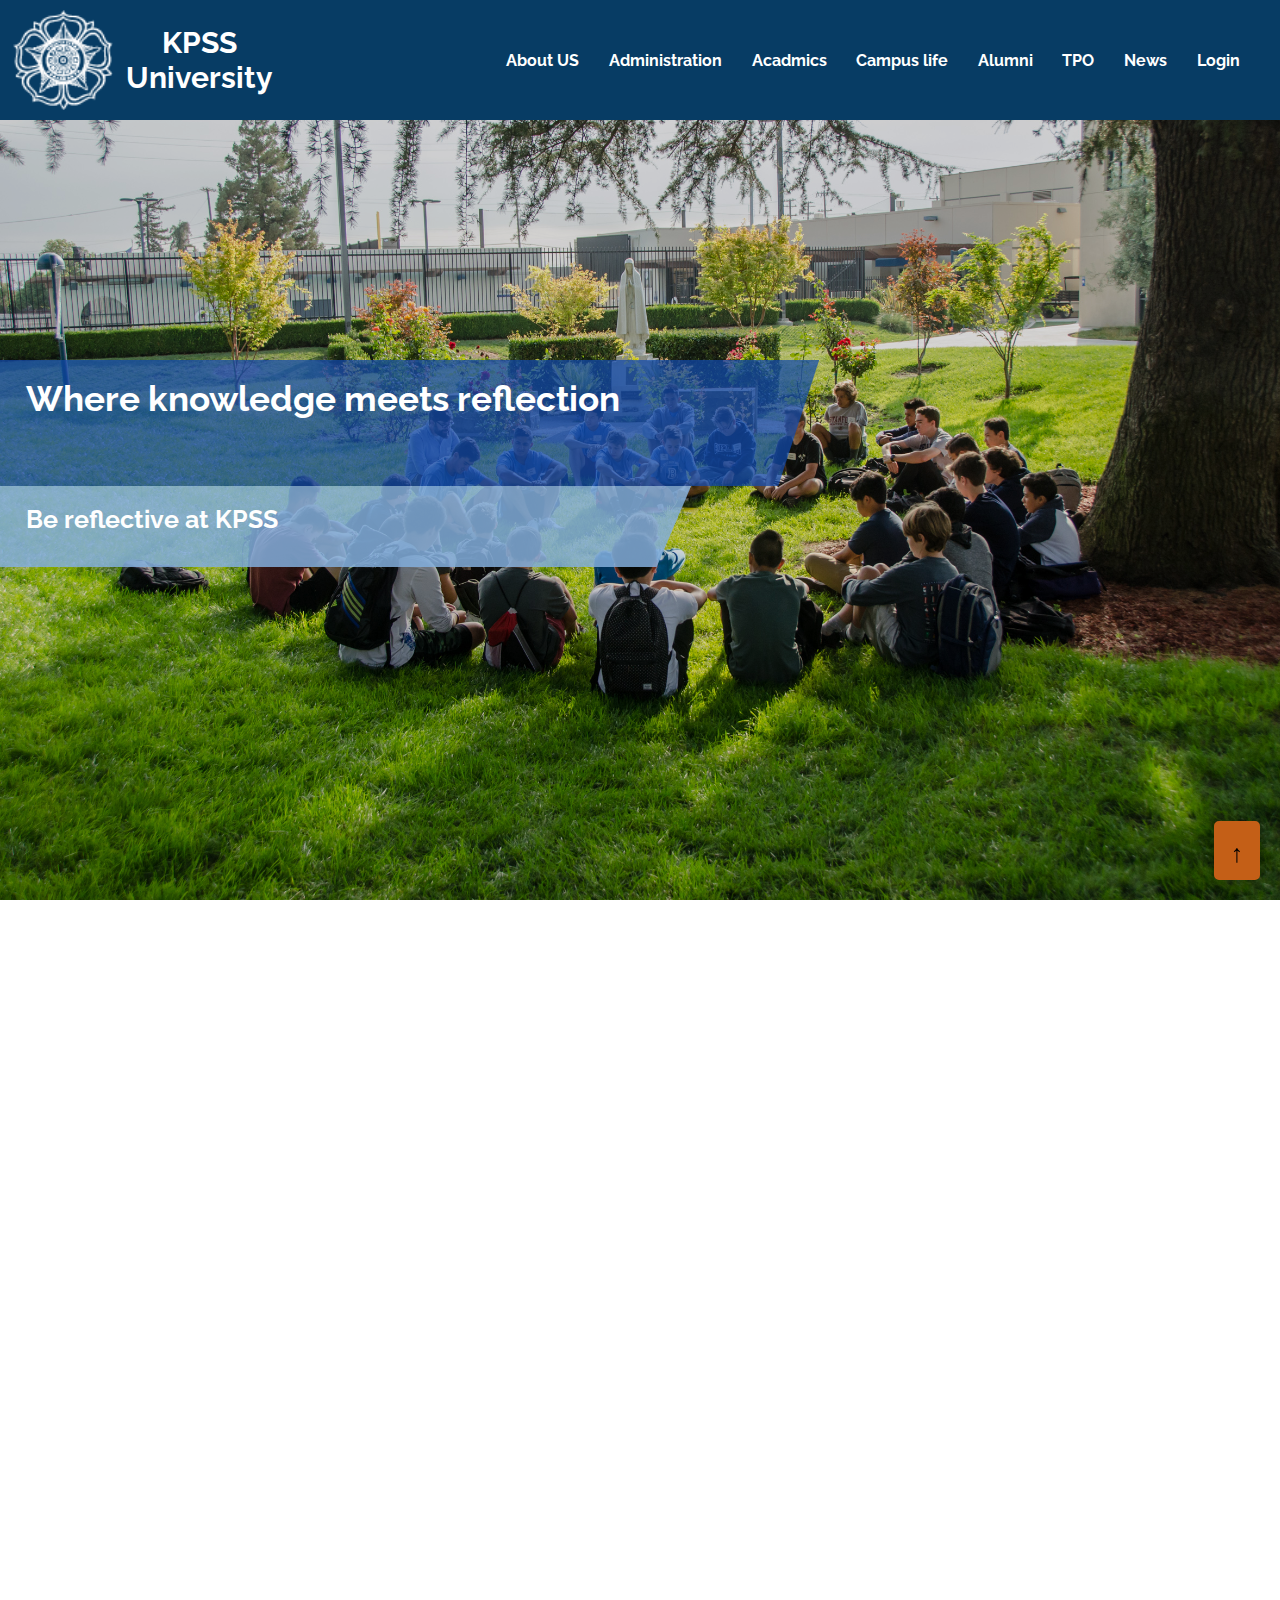
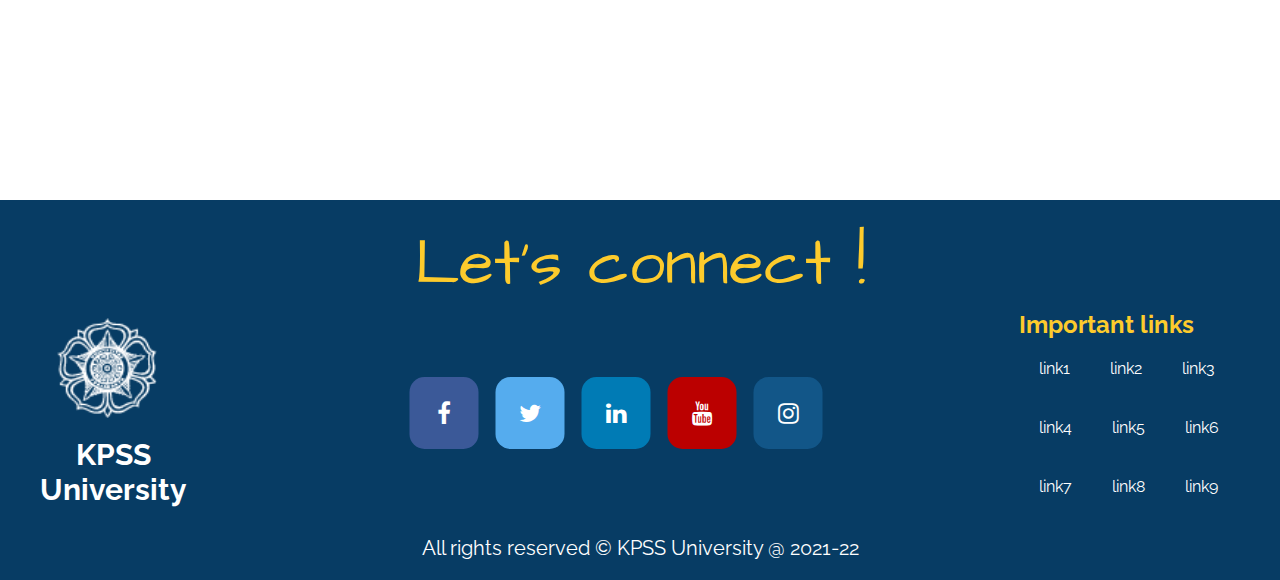
==== index.html @ 2c941f33 "Initial commit" ====
<!DOCTYPE html>
<html lang="en">

<head>
    <meta charset="UTF-8">
    <meta http-equiv="X-UA-Compatible" content="IE=edge">
    <meta name="viewport" content="width=device-width, initial-scale=1.0">
    <title>KPSS</title>
    <link rel="shortcut icon" href="image/KPSS-favico.png" type="image/x-icon" style="background-color: #1A2C43;">
    <link rel="stylesheet" href="style.css">
    <!-- for social media icons -->
    <link rel="stylesheet" href="https://cdnjs.cloudflare.com/ajax/libs/font-awesome/4.7.0/css/font-awesome.min.css">
    <script src="script.js"></script>
</head>

<body>
    <section id="home">
    <header class="index-header">
        <nav class="navibar">
            <div class="navihead">
                <div class="logo">
                    <img src="image/KPSS-logo.png" alt="" width="100px" height="100px">
                    <p>KPSS <br> University
                    </p>

                </div>
                <div class="nav-btn">
              <div id="myNav" class="overlay">
                <a href="javascript:void(0)" class="closebtn" onclick="closeNav()">&times;</a>
                <div class="overlay-content">
                    <li><a href="about.html">About US</a> </li>
                    <li><a href="">Administration</a> </li>
                    <li><a href="" class="acadmics" style="padding-bottom: 15px;">Acadmics</a> </li>
                    <li><a href="" class="campus-life" style="padding-bottom: 15px;">Campus life</a> </li>
                    <li><a href="">Alumni</a> </li>
                    <li><a href="">TPO</a></li>
                    <li class="new"><a href="#">News</a></li>
                    <li><a href="login.html" class="log" style="padding-bottom: 15px;">Login </a></li>

                </div>
            </div>
            <span style="font-size:35px;cursor:pointer; color: white;font-weight: bolder;" onclick="openNav()">&#9776;</span>
            
            <script>
                function openNav() {
                    document.getElementById("myNav").style.width = "100%";
                }

                function closeNav() {
                    document.getElementById("myNav").style.width = "0%";
                }
            </script></div>
                <ul>
                    <li><a href="about.html">About US</a> </li>
                    <li><a href="">Administration</a> </li>
                    <li><a href="" class="acadmics" style="padding-bottom: 15px;">Acadmics</a> </li>
                    <li><a href="" class="campus-life" style="padding-bottom: 15px;">Campus life</a> </li>
                    <li><a href="">Alumni</a> </li>
                    <li><a href="">TPO</a></li>
                    <li class="new"><a href="#">News</a></li>
                    <li><a href="login.html"  class="log" style="padding-bottom: 15px;">Login </a></li>

                </ul>
            </div>
            <div id="logincard" class="card">
                <div id="log-in" class="card-content">
                    <li><a href="login.html">Login as a Student</a></li>
                    <hr style="width: 30vh; margin-left: 20px;">
                    <li><a href="login.html">Login as a Teacher</a></li>
                    <hr style="width: 30vh; margin-left: 20px;">
                    <li><a href="login.html">Login as a Alumni</a></li>
                </div>
            </div>
            <div id="acadmic-card" class="card">
               <div id="acadmic" class="card-content">
                    <li><a href="#"> Addmission</a></li>
                    <hr style="width: 30vh; margin-left: 20px;">
                    <li class="examination"><a href="#"> Examination &rarr;</a></li>
                    <hr style="width: 30vh; margin-left: 20px;">
                    <li><a href="#">Results</a></li>
                    <hr style="width: 30vh; margin-left: 20px;">
                    <li><a href="login.html">Acadmic Calander</a></li>
                    <hr style="width: 30vh; margin-left: 20px;">
                    <li><a href="login.html">Syllabus</a></li>
                    
               </div>
            </div>
            <div id="exam-card" class="card">
                <div id="exam" class="card-content">
                   <li> <a href="#"> Exam form</a></li>
                    <hr style="width:140px; margin-left: 0px;">
                   <li> <a href="#">Time-table</a></li>
                    <hr style="width:140px; margin-left: 0px;">
                   <li> <a href="#">Admit card</a></li>
                </div>
            </div>
<div id="campus-card" class="card">
    <div id="campus" class="card-content">
        <li class="clubs"><a href="#"> clubs &rarr;</a></li>
        <hr style="width: 80px; margin-left: 20px;">
        <li><a href="#">Sports </a></li>
        <hr style="width: 90px; margin-left: 20px;">
        <li><a href="login.html">Campus</a></li>
        <hr style="width: 90px; margin-left: 20px;">
        <li><a href="login.html">Gallery</a></li>
    </div>
</div>
<div id="club-card" class="card">
    <div id="club-child" class="card-content">
        <li> <a href="#">Technical Club</a></li>
        <hr style="width:140px; margin-left: 0px;">
        <li> <a href="#">Cultural club</a></li>
    </div>
</div>
            <div class="navicenter navicenter-1 ">
                <h1>Where knowledge meets reflection
                    <h5>Be reflective at KPSS</h5>
            </div>
            <div class="navicenter navicenter-2 hidden">
                <h1>Where knowledge meets reflection 2</h1>
                <h5>Be reflective at MBM</h5>
            </div>
            <div class="navicenter navicenter-3 hidden">
                <h1>Where knowledge meets reflection 3</h1>
                <h5>Be reflective at MBM</h5>
            </div>
            <div class="navicenter navicenter-4 hidden">
                <h1>Where knowledge meets reflection 4</h1>
                <h5>Be reflective at MBM</h5>
            </div>
            <div class="navicenter navicenter-5 hidden">
                <h1>Where knowledge meets reflection 5</h1>
                <h5>Be reflective at MBM</h5>
            </div>

            <!-- <div class="navifoot">
                <ul class="">
                    <li><button id="home">Home</button></li>
                    <li><a href="#">About &rarr;</a></li>
                    <li><a href="#">Games &rarr;</a></li>
                    <li><a href="#">Scholarships &rarr;</a></li>
                    <li><a href="#">History&rarr;</a></li>
                    <li><a href="#">Achievements&rarr;</a></li>
                </ul>
            </div> -->
        </nav>


    </header>
</section>
    <main>
        <a href="#home" class="uprarrow">&uarr;</a>
        <!-- <div class="box1">
            <section id="newscard">
                <div class="news">
                    <nav class="newsnav">
                        <ul>
                            <li><button>news</button></li>
                            <li><button>event</button></li>
                            <li><button>notice</button></li>
                        </ul>   
                    </nav>
                </div>
            </section>
        </div>-->
    </main> 
    <footer>
        <p class="connect">Let's connect !</p>
        <div class="footer-box">
            <div class="footer-logo">
                <img src="image/KPSS-logo.png" alt="" width="100px" height="100px"><br>
                <p>KPSS <br> University
                </p>
            </div>
            <div class="social">
                <a href="#" class="fa fa-facebook"></a>
                <a href="#" class="fa fa-twitter"></a>
                <a href="#" class="fa fa-linkedin"></a>
                <a href="#" class="fa fa-youtube"></a>
                <a href="#" class="fa fa-instagram"></a>
            </div>
            <div class="links">
                <h2>Important links</h2>
                <ul>
                    <li><a href="">link1</a></li>
                    <li><a href="">link2</a></li>
                    <li><a href="">link3</a></li>
                    <li><a href="">link4</a></li>
                    <li><a href="">link5</a></li>
                    <li><a href="">link6</a></li>
                    <li><a href="">link7</a></li>
                    <li><a href="">link8</a></li>
                    <li><a href="">link9</a></li>
                </ul>
            </div>
          
        </div>
        <!-- <p class="rights">contact us ::DEAN(name surname)::1234567890</p>
        <p class="rights">incharge(name surname)::1234567890</p>
        <p class=" rights">Address - lane no. , area , landmark, pincode, <br> district , state</p> -->
        <p class="rights">All rights reserved &copy; KPSS University @
            2021-22</p>
    </footer>
</body>
<script src="script.js"></script>

</html>
---- style.css ----
@import url("https://fonts.googleapis.com/css2?family=Raleway&display=swap");
@import url("https://fonts.googleapis.com/css2?family=Architects+Daughter&display=swap");
* {
  margin: 0;
  padding: 0;
  font-family: "Raleway", sans-serif;
  scroll-behavior: smooth;
}
::-webkit-scrollbar {
  width: 5px;
}
.hidden {
  display: none;
}
body {
  display: flexbox;
}
.index-header {
  background: rgba(0, 0, 0, 0.15) url("image/DSC-1.jpg");
  background-blend-mode: darken;
  background-blend-mode: rgba(0, 0, 0, 0.2);
  background-repeat: no-repeat;
  background-size: cover;
  /* width: calc(100vw); */
  height: 100vh;
  transition: linear 1s;
}

.navibar {
  display: flex;
  flex-direction: column;
  position: relative;
}
.logo {
  display: inline-flex;
  margin: 1vh 1vw;
  align-items: center;
  text-align: center;
  color: #fff;
}
.logo p {
  margin-left: 1vw;
  font-size: 30px;
  font-weight: bolder;
}
.logo p:hover {
  cursor: default;
}
.navihead {
  display: inline-flex;
  background-color: #073c64;
  justify-content: space-between;
  position: fixed;
  width: 100vw;
  z-index: 2;
  height: 120px;
}
.navihead ul {
  display: flex;
  flex-direction: row;
  align-items: center;
  padding: 2px 2vw;
}
.navihead li {
  list-style: none;
  margin: 1vw;
}
.navihead ul li a {
  position: relative;
  color: white;
  font-weight: bold;
  text-decoration: none;
  padding: 2px;
  transition: all linear 0.5s;
}
.navihead ul li a:after {
  content: "";
  position: absolute;
  background-color: #fdcb2c;
  height: 3px;
  width: 0;
  left: 0;
  bottom: -10px;
  transition: ease-out 0.3s;
}
.navihead ul li a:hover:after {
  width: 100%;
}
.navihead ul li a:hover {
  color: #fdcb2c;
}
.navicenter {
  margin-top: 40vh;
}
.overlay {
  height: 100%;
  width: 0;
  position: fixed;
  z-index: 1;
  top: 0;
  left: 0;
  background-color: rgb(0, 0, 0);
  background-color: rgba(0, 0, 0, 0.9);
  overflow-x: hidden;
  transition: 0.5s;
}

.overlay-content {
  position: relative;
  top: 25%;
  width: 100%;
  text-align: center;
  margin-top: 30px;
}

.overlay a {
  padding: 8px;
  text-decoration: none;
  font-size: 36px;
  color: #818181;
  display: block;
  transition: 0.3s;
}

.overlay a:hover,
.overlay a:focus {
  color: #f1f1f1;
}

.overlay .closebtn {
  position: absolute;
  top: 20px;
  right: 45px;
  font-size: 60px;
}
.nav-btn {
  margin: 25px;
  display: none;
}
@media screen and (max-height: 450px) {
  .overlay a {
    font-size: 20px;
  }
  .overlay .closebtn {
    font-size: 40px;
    top: 15px;
    right: 35px;
  }
}
/* .navicenter-1{
    background: url('DSC-1.jpg');
    background-repeat: no-repeat;
    
}
.navicenter-2{
    background: url('DSC-2.jpg');
        background-repeat: no-repeat;

}
.navicenter-3{
    background: url('DSC-3.jpg');
        background-repeat: no-repeat;

}
.navicenter-4{
    background: url('DSC-4.jpg');
        background-repeat: no-repeat;

}
.navicenter-5{
    background: url('DSC-5.jpg');
        background-repeat: no-repeat;
        background-size: cover;
      

} */
.navicenter h1 {
  font-size: 35px;
  color: white;
  background: #114aadb9;
  clip-path: polygon(0% 0%, 100% 0, 100% 0, 95% 100%, 0% 100%);
  padding: 2vh 2vw;
  width: 60vw;
  height: 10vh;
  transition: ease-in-out 0.6s;
}
.navicenter h5 {
  font-size: 25px;
  color: #fefefe;
  background: rgba(130, 174, 220, 0.85);
  clip-path: polygon(0% 0%, 100% 0, 100% 0, 95% 100%, 0% 100%);
  padding: 2vh 2vw;
  width: 50vw;
  height: 5vh;
  animation: ease-in-out 0.6s;
  animation-delay: 0.1s;
}
/* .navifoot{
    position: absolute;
    margin: 22vh 2vw;
    }
.navifoot ul{
    display: flex;
    flex-direction: column;
}
.navifoot ul li {
    list-style: none;
    margin:2vh 1vw;
    transition: all linear 1s;
}
.navifoot ul li :hover{
    transition: all linear 0.4s;
    padding-left: 40px;
}
.navifoot ul li a{
    display: inline;
    text-decoration: none;
    color:black;
    background-color:white;
    padding: 7px 15px;

} */
.box1 {
  display: flex;
  flex-direction: row;
  margin: 1vh 2vw;
}
.card {
  display: none;
  flex-direction: column;
  align-items: flex-start;
  justify-content: center;
  background: aliceblue;
  border: 2px solid aliceblue;
  border-radius: 6px;
  box-shadow: 0 10px 10px 10px rgba(22, 22, 22, 0.3);
  /* clip-path: polygon(67% 3%,70% 0%,66% 3%,100% 3%,100% 100%,0 100%,0% 70%,0 3%); */
  color: #000;
  margin-top: 75px;
  transition: all linear 0.5s;
  position: absolute;
  right: 1%;
  z-index: 5;
}
.card-content li {
  list-style-type: none;
  margin: 10px;
  padding: 10px 0px 10px 0px;
  padding-left: 0px;
  margin-left: 0px;
}
.card-content li a {
  text-decoration: none;
  color: #222;
  padding: 20px;
  transition: all linear 0.2s;
  font-weight: bold;
}
.card-content li a:hover {
  color: #c45f17;
}
.card-content {
  display: flex;
  flex-direction: column;
  justify-content: center;
  align-items: flex-start;
}
#acadmic-card {
  right: 30%;
}
#exam-card {
  width: 170px;
  right: 24%;
  top: 20%;
}
#campus-card {
  right: 24%;
  width: 120px;
}
#club-card {
  right: 16%;
}
.news {
  display: flex;
  width: 40vw;
  height: 70vh;
  background: #000;
  color: #fefefe;
  margin: 1vh 2vw;
}
.newsnav ul {
  display: flex;
  flex-direction: row;
}
.newsnav ul li {
  list-style: none;
}
main {
  height: 100vh;
}
.uprarrow {
  text-decoration: none;
  height: 25px;
  color: #000;
  background-color: #c45f17;
  font-size: 25px;
  font-weight: bolder;
  float: right;
  border: 2px solid #c45f17;
  border-radius: 5px;
  /* clip-path: circle(40% at 50% 54%); */
  box-shadow: 0px 0px 5px 5px rgba(2, 2, 2, 0.18);
  padding: 15px;
  position: fixed;
  /* top: 90%; */
  bottom: 20px;
  right: 20px;
  z-index: 10;
  transition: all linear 0.2s;
}
.uparrow:active {
  background: white;
  border: 2px solid #c45f17;
}
footer {
  /* height:60vh; */
  background: #073c64;
}
.connect {
  color: #fdcb2c;
  text-align: center;
  padding-top: 20px;
  font-size: 64px;
  font-family: "Architects Daughter", cursive;
}
.footer-box {
  display: flex;
  flex-direction: row;
  justify-content: space-between;
  align-items: center;
}
.footer-logo {
  width: 15vw;
  display: flex;
  flex-direction: column;
  margin: 1vh 1vw;
  align-items: center;
  text-align: center;
}
.footer-logo p {
  margin-left: 1vw;
  font-size: 30px;
  font-weight: bolder;
  color: #fff;
}
.social {
  width: 64vw;
  display: flex;
  justify-content: center;
}
.fa {
  padding: 16px 8px;
  font-size: 30px;
  width: 30px;
  border-radius: 10px;
  text-align: center;
  text-decoration: none;
  margin: 0 20px;
  transform: scale(1.5);
}

/* Add a hover effect if you want */
.fa:hover {
  opacity: 0.9;
  transform: scale(1.5);
  /* transform: rotate(360deg); */
}

/* Set a specific color for each brand */

/* Facebook */
.fa-facebook {
  background: #3b5998;
  color: white;
}

/* Twitter */
.fa-twitter {
  background: #55acee;
  color: white;
}
.fa-linkedin {
  background: #007bb5;
  color: white;
}

.fa-youtube {
  background: #bb0000;
  color: white;
}

.fa-instagram {
  background: #125688;
  color: white;
}
.fa-home {
  color: white;
}
.fa-home:hover {
  transform: scale(1.5);
}
.links {
  margin-right: 10px;
  width: 20vw;
  color: #fdcb2c;
}
.links ul {
  display: flex;
  flex-direction: row;
  flex-wrap: wrap;
}
.links ul li {
  list-style: none;
  margin: 20px;
}
.links ul li a {
  color: #fefefe;
  text-decoration: none;
}
.rights {
  text-align: center;
  font-size: 20px;
  color: #fefefe;
  padding: 20px 0;
}
@media screen and (max-width: 823px) {
  .navibar ul {
    display: none;
  }
  .nav-btn {
    display: inline;
  }
  .uprarrow {
    bottom: 30px;
    right: 30px;
  }
}
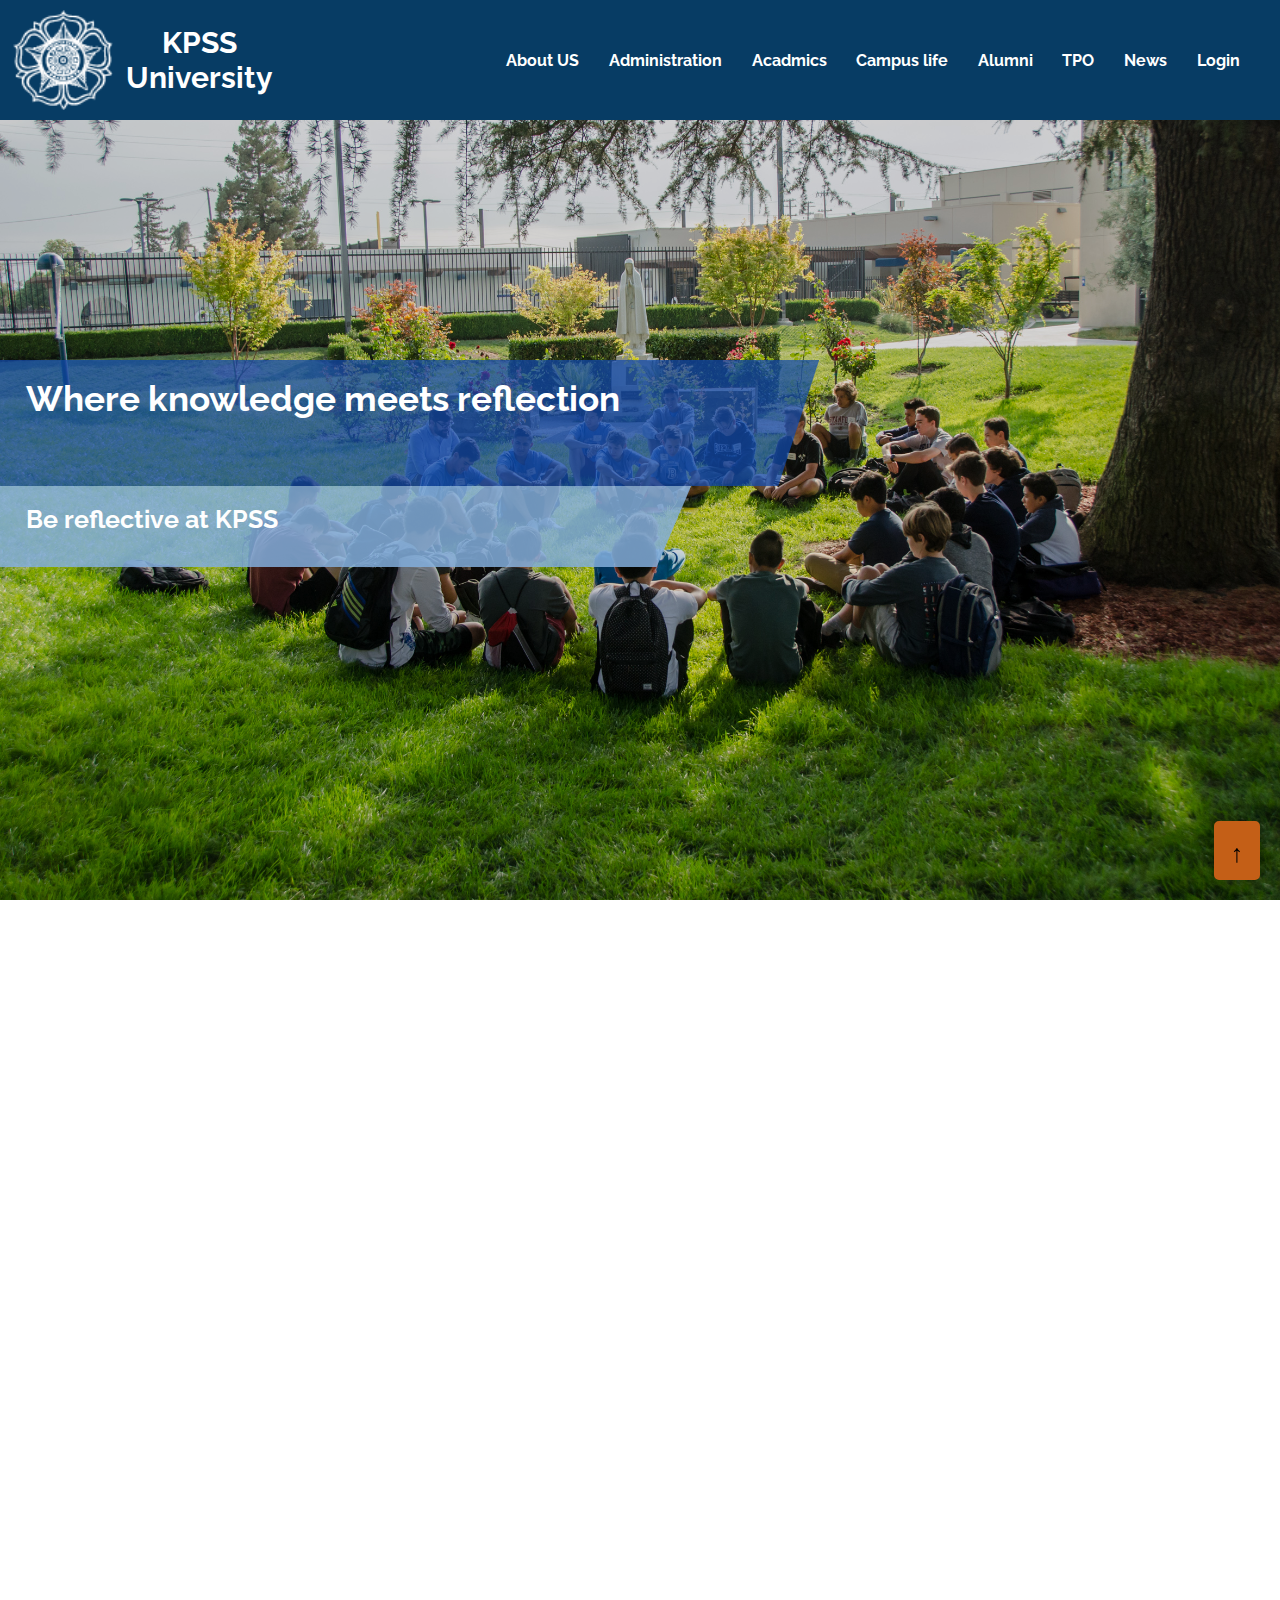
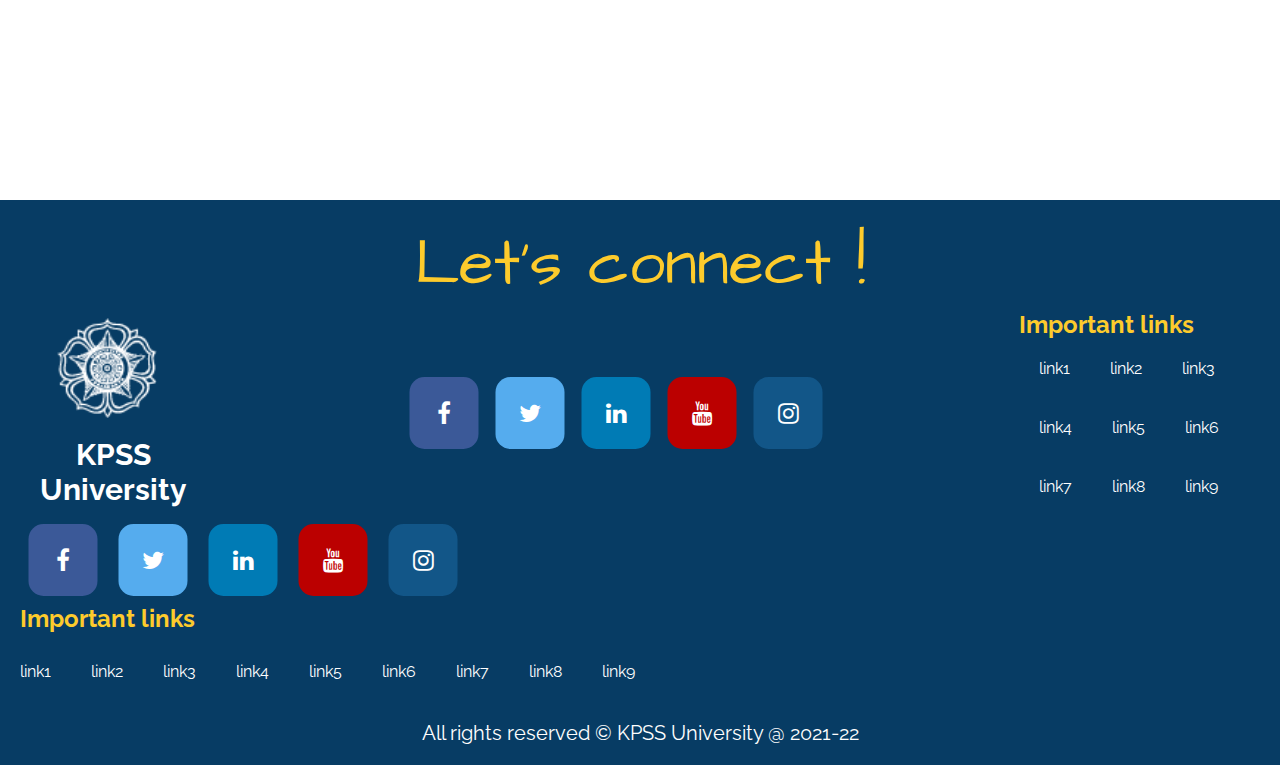
==== commit c8b357dc: "first commit" ====
--- a/index.html
+++ b/index.html
@@ -10,7 +10,7 @@
     <link rel="stylesheet" href="style.css">
     <!-- for social media icons -->
     <link rel="stylesheet" href="https://cdnjs.cloudflare.com/ajax/libs/font-awesome/4.7.0/css/font-awesome.min.css">
-    <script src="script.js"></script>
+    <!-- <script src="script.js"></script> -->
 </head>
 
 <body>
@@ -195,6 +195,29 @@
             </div>
           
         </div>
+            <div class="respo-social" style="margin: 20px;">
+                <a href="#" class="fa fa-facebook"></a>
+                <a href="#" class="fa fa-twitter"></a>
+                <a href="#" class="fa fa-linkedin"></a>
+                <a href="#" class="fa fa-youtube"></a>
+                <a href="#" class="fa fa-instagram"></a>
+            </div>
+            <div class="responsive-footerbox">
+                <div class="respo-links ">
+                    <h2>Important links</h2> <br>
+                    <ul>
+                        <li><a href="">link1</a></li>
+                        <li><a href="">link2</a></li>
+                        <li><a href="">link3</a></li>
+                        <li><a href="">link4</a></li>
+                        <li><a href="">link5</a></li>
+                        <li><a href="">link6</a></li>
+                        <li><a href="">link7</a></li>
+                        <li><a href="">link8</a></li>
+                        <li><a href="">link9</a></li>
+                    </ul>
+                </div>
+        </div>
         <!-- <p class="rights">contact us ::DEAN(name surname)::1234567890</p>
         <p class="rights">incharge(name surname)::1234567890</p>
         <p class=" rights">Address - lane no. , area , landmark, pincode, <br> district , state</p> -->
--- a/style.css
+++ b/style.css
@@ -6,14 +6,15 @@
   font-family: "Raleway", sans-serif;
   scroll-behavior: smooth;
 }
-::-webkit-scrollbar {
-  width: 5px;
-}
+/* ::-webkit-scrollbar {
+  width: 0px;
+} */
 .hidden {
   display: none;
 }
 body {
   display: flexbox;
+  width: 100vw;
 }
 .index-header {
   background: rgba(0, 0, 0, 0.15) url("image/DSC-1.jpg");
@@ -433,6 +434,28 @@
   color: #fefefe;
   padding: 20px 0;
 }
+.responsive-footerbox {
+  display: flex;
+  flex-direction: column;
+}
+.respo-links ul {
+  display: flex;
+  flex-direction: row;
+  flex-wrap: wrap;
+}
+.respo-links ul li {
+  list-style: none;
+  margin: 20px;
+  margin-top: 10px;
+}
+.respo-links ul li a {
+  color: #fefefe;
+  text-decoration: none;
+}
+.respo-links h2 {
+  color: #fdcb2c;
+  margin-left: 20px;
+}
 @media screen and (max-width: 823px) {
   .navibar ul {
     display: none;
@@ -441,7 +464,16 @@
     display: inline;
   }
   .uprarrow {
-    bottom: 30px;
-    right: 30px;
-  }
-}
+    display: none;
+  }
+  .footer-box {
+    display: none;
+  }
+  .connect {
+    font-size: 35px;
+  }
+  .fa {
+    padding: 0;
+    background: none;
+  }
+}
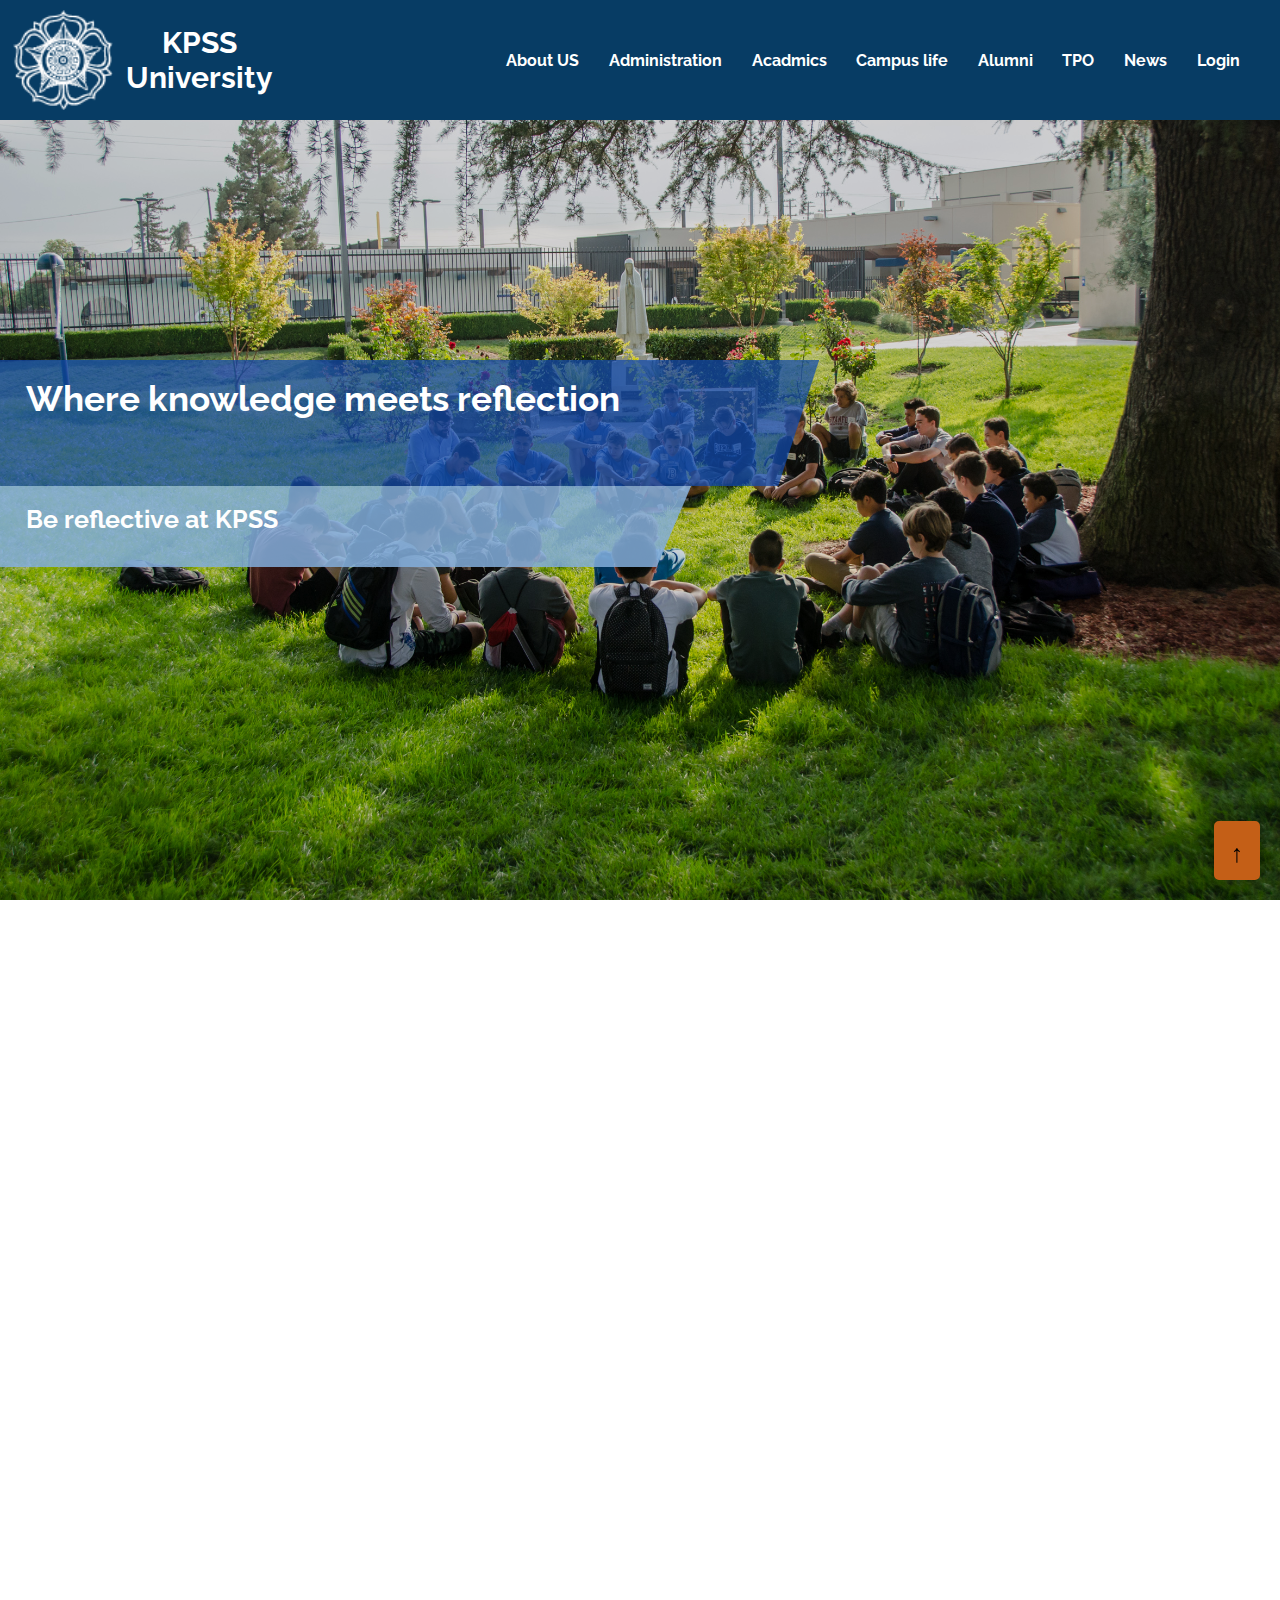
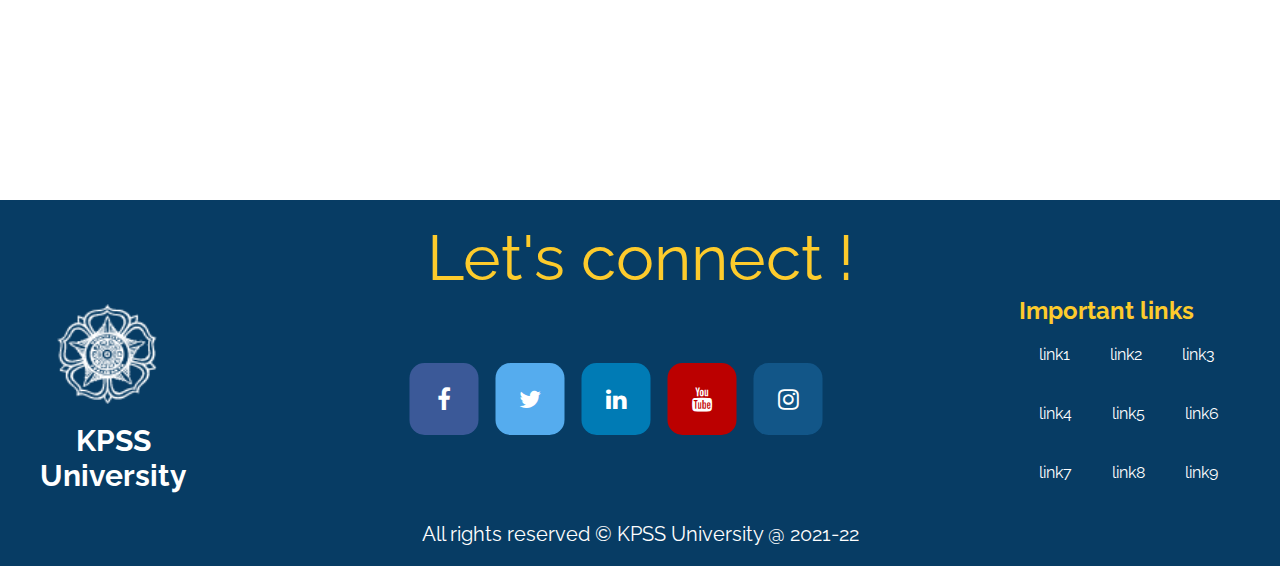
==== commit 6460c21d: "first-c" ====
--- a/index.html
+++ b/index.html
@@ -10,7 +10,7 @@
     <link rel="stylesheet" href="style.css">
     <!-- for social media icons -->
     <link rel="stylesheet" href="https://cdnjs.cloudflare.com/ajax/libs/font-awesome/4.7.0/css/font-awesome.min.css">
-    <!-- <script src="script.js"></script> -->
+    <script src="script.js"></script>
 </head>
 
 <body>
@@ -226,5 +226,6 @@
     </footer>
 </body>
 <script src="script.js"></script>
+<script src="js/about.js"></script>
 
 </html>--- a/style.css
+++ b/style.css
@@ -101,14 +101,14 @@
   top: 0;
   left: 0;
   background-color: rgb(0, 0, 0);
-  background-color: rgba(0, 0, 0, 0.9);
+  background-color: #073c64;
   overflow-x: hidden;
   transition: 0.5s;
 }
 
 .overlay-content {
   position: relative;
-  top: 25%;
+  top: 20%;
   width: 100%;
   text-align: center;
   margin-top: 30px;
@@ -118,9 +118,9 @@
   padding: 8px;
   text-decoration: none;
   font-size: 36px;
-  color: #818181;
+  color: #fff;
   display: block;
-  transition: 0.3s;
+  transition: 0.1s;
 }
 
 .overlay a:hover,
@@ -332,7 +332,7 @@
   text-align: center;
   padding-top: 20px;
   font-size: 64px;
-  font-family: "Architects Daughter", cursive;
+  /* font-family: "Architects Daughter", cursive; */
 }
 .footer-box {
   display: flex;
@@ -415,6 +415,7 @@
   width: 20vw;
   color: #fdcb2c;
 }
+
 .links ul {
   display: flex;
   flex-direction: row;
@@ -437,6 +438,10 @@
 .responsive-footerbox {
   display: flex;
   flex-direction: column;
+  display: none;
+}
+.respo-social {
+  display: none;
 }
 .respo-links ul {
   display: flex;
@@ -445,8 +450,7 @@
 }
 .respo-links ul li {
   list-style: none;
-  margin: 20px;
-  margin-top: 10px;
+  margin: 8px 15px;
 }
 .respo-links ul li a {
   color: #fefefe;
@@ -470,10 +474,38 @@
     display: none;
   }
   .connect {
-    font-size: 35px;
+    font-size: 30px;
   }
   .fa {
     padding: 0;
     background: none;
-  }
-}
+    margin: 5px 15px;
+    align-items: center;
+  }
+  .respo-social {
+    display: block;
+  }
+  .responsive-footerbox {
+    display: block;
+  }
+  .navicenter h1 {
+    font-size: 20px;
+    height: 50px;
+    width: 300px;
+  }
+  .navicenter h5 {
+    font-size: 15px;
+    height: 30px;
+    width: 250px;
+  }
+  .rights {
+    font-size: 15px;
+  }
+  .logo p {
+    font-size: 20px;
+  }
+  .logo img {
+    width: 70px;
+    height: 70px;
+  }
+}
